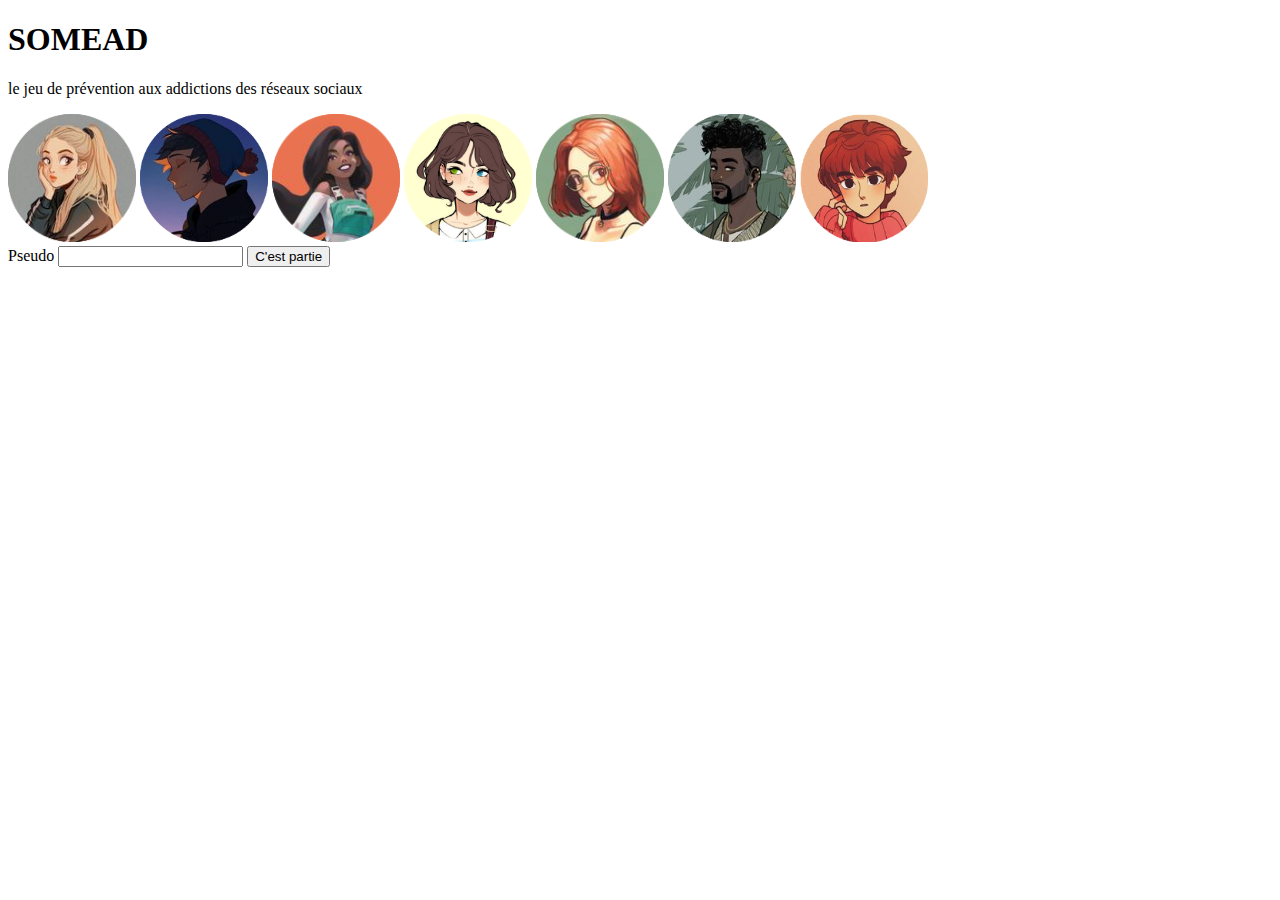
==== index.html @ f080d2d7 "update" ====
<!DOCTYPE html>
<html>
<head>
    <meta charset='utf-8'>
    <meta http-equiv='X-UA-Compatible' content='IE=edge'>
    <title>SoMeAd_Game</title>
    <meta name='viewport' content='width=device-width, initial-scale=1'>

    <link rel="stylesheet" type="text/css" media="screen" href="index.css">
    <script src="cs_scripts/menu.js"></script>
    <script src="cs_scripts/question.js"></script>
    <script src="cs_scripts/leaderboard.js"></script>
    <script src="cs_scripts/game.js"></script>
</head>
<body>
    <div id="title">
        <h1>SOMEAD</h1>
        <p>le jeu de prévention aux addictions des réseaux sociaux</p>
    </div>
    <div id="avatarSelect">
        <img class="avatar" href="#" src="images\000001.png" onclick="Game.menu.selectAvatar(1)">
        <img class="avatar" href="#" src="images\000002.png" onclick="Game.menu.selectAvatar(2)">
        <img class="avatar" href="#" src="images\000003.png" onclick="Game.menu.selectAvatar(3)">
        <img class="avatar" href="#" src="images\000004.png" onclick="Game.menu.selectAvatar(4)">
        <img class="avatar" href="#" src="images\000005.png" onclick="Game.menu.selectAvatar(5)">
        <img class="avatar" href="#" src="images\000006.png" onclick="Game.menu.selectAvatar(6)">
        <img class="avatar" href="#" src="images\000007.png" onclick="Game.menu.selectAvatar(7)">
    </div>
    <div id="userDiv" >
        <label id="label" for="username">Pseudo</label>
        <input id="username" type="text" name="username">
        <input id="submit" type="submit" value="C'est partie" onclick="Game.menu.startgame()">
    </div>
</body>
</html>
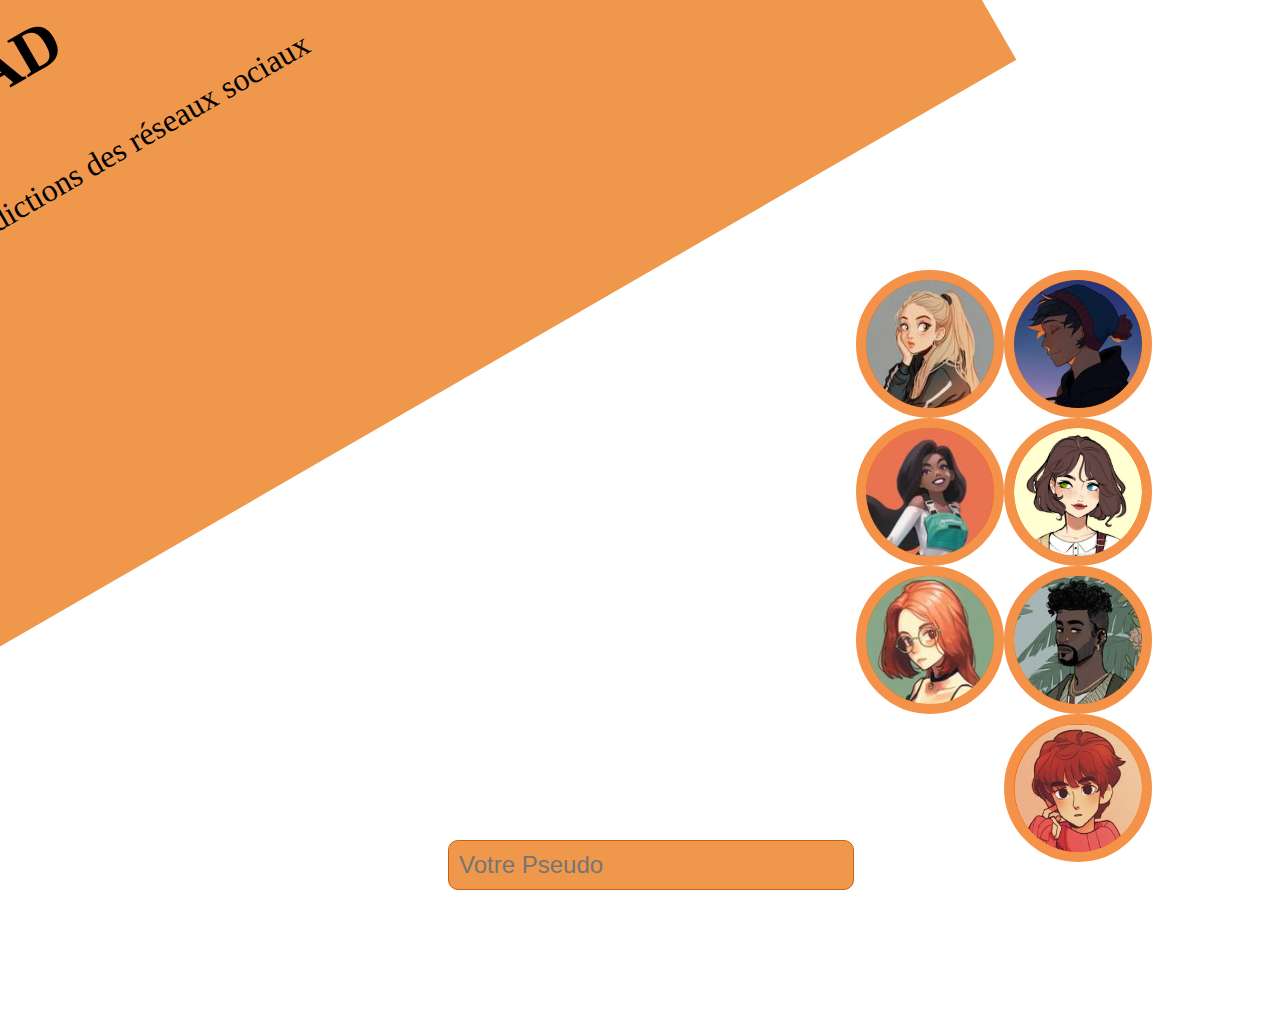
==== commit c14db36d: "update" ====
--- a/index.html
+++ b/index.html
@@ -26,10 +26,11 @@
         <img class="avatar" href="#" src="images\000006.png" onclick="Game.menu.selectAvatar(6)">
         <img class="avatar" href="#" src="images\000007.png" onclick="Game.menu.selectAvatar(7)">
     </div>
-    <div id="userDiv" >
-        <label id="label" for="username">Pseudo</label>
-        <input id="username" type="text" name="username">
-        <input id="submit" type="submit" value="C'est partie" onclick="Game.menu.startgame()">
+    <input id="username" type="text" name="username" placeholder="Votre Pseudo" >
+    <input id="submit" type="submit" value="C'est partie" onclick="Game.menu.startgame()">
+    <div id=credit>
+        un jeu imaginé par<strong>Julie BUI</strong>,<strong>Clara DEMAH</strong>,<strong>Marion Vaillant</strong>,<strong>Aurélie BONNET</strong>, TeST2S<br/>
+        dévelloper par <strong>Martin MANCHE</strong>, BTS SNIR
     </div>
 </body>
 </html>--- a/index.css
+++ b/index.css
@@ -0,0 +1,43 @@
+#title {
+    font-size:xx-large;
+    position: absolute;
+    left: -1000px;
+    top: -300px;
+    background-color: #ef984c;
+    transform: rotate(-30deg);
+    width: 150%;
+    height: 100%;
+    margin: auto;
+    text-align: center;
+    display: flex;
+    flex-direction: column;
+    justify-content: center;
+}
+#avatarSelect {
+    position:absolute;
+    right: 10%;
+    bottom: 40%;
+    width: 30%;
+    height: 30%;
+    margin: auto;
+    display: flex;
+    justify-content: flex-end;
+    flex-wrap: wrap;
+}
+#avatarSelect img {
+    padding: 0px;
+    border: 10px solid #f59249;
+    border-radius: 74px;
+    background-color: #f36700;
+}
+#username {
+    font-size: x-large;
+    position: absolute;
+    border: 1px solid #ca6012;
+    border-radius: 10px;
+    left: 35%;
+    bottom: 10px;
+    padding: 10px;
+    width: 30%;
+    background-color: #ef984c
+}
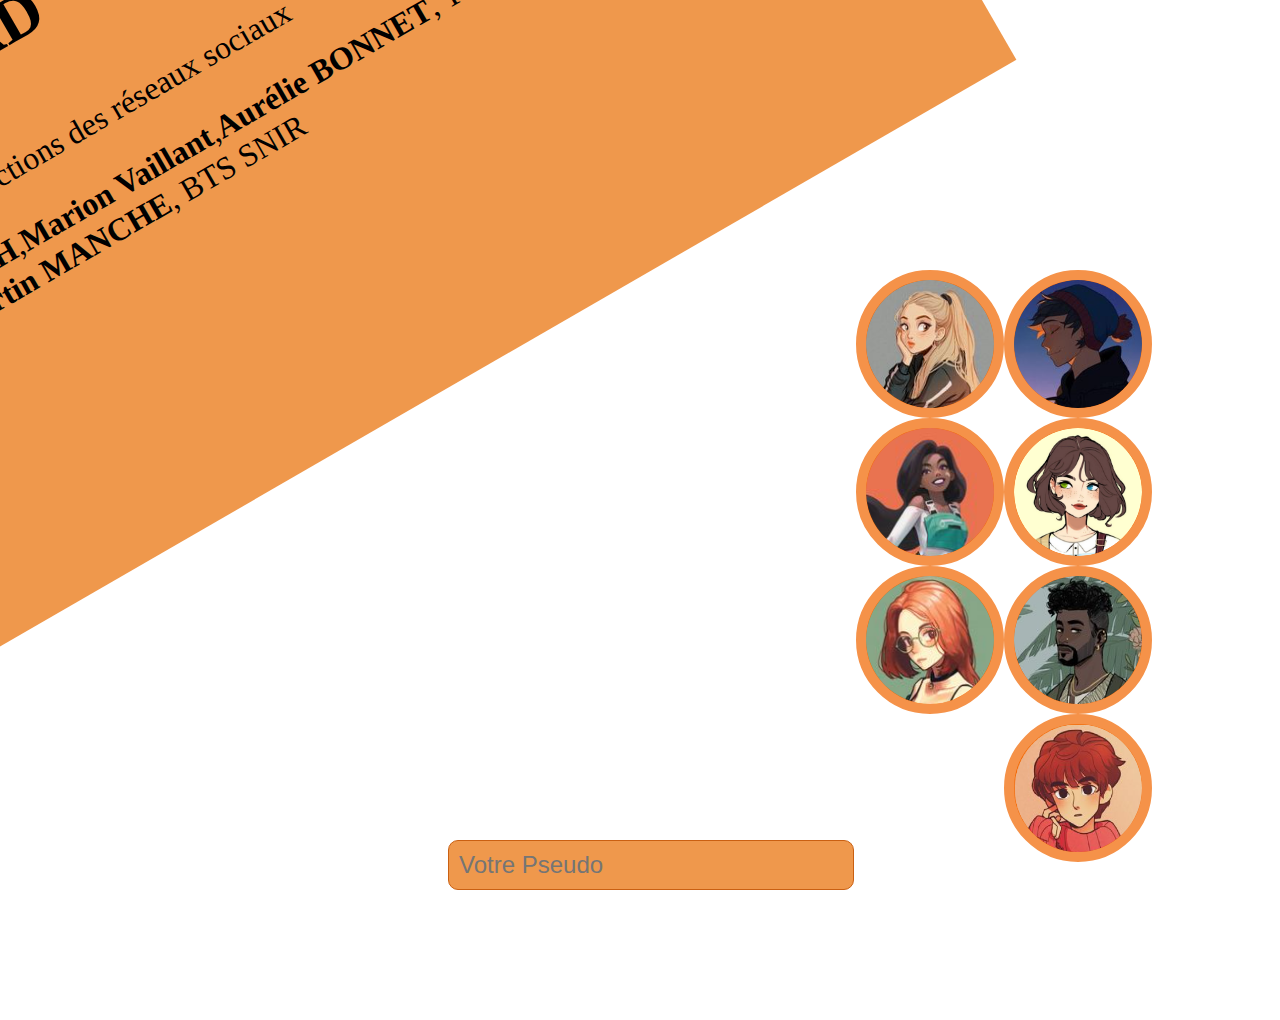
==== commit e87a0cbd: "Update index.html" ====
--- a/index.html
+++ b/index.html
@@ -16,6 +16,10 @@
     <div id="title">
         <h1>SOMEAD</h1>
         <p>le jeu de prévention aux addictions des réseaux sociaux</p>
+        <div id=credit>
+            un jeu imaginé par <strong>Julie BUI</strong>,<strong>Clara DEMAH</strong>,<strong>Marion Vaillant</strong>,<strong>Aurélie BONNET</strong>, TeST2S<br/>
+            programmer par <strong>Martin MANCHE</strong>, BTS SNIR
+        </div>
     </div>
     <div id="avatarSelect">
         <img class="avatar" href="#" src="images\000001.png" onclick="Game.menu.selectAvatar(1)">
@@ -28,9 +32,5 @@
     </div>
     <input id="username" type="text" name="username" placeholder="Votre Pseudo" >
     <input id="submit" type="submit" value="C'est partie" onclick="Game.menu.startgame()">
-    <div id=credit>
-        un jeu imaginé par<strong>Julie BUI</strong>,<strong>Clara DEMAH</strong>,<strong>Marion Vaillant</strong>,<strong>Aurélie BONNET</strong>, TeST2S<br/>
-        dévelloper par <strong>Martin MANCHE</strong>, BTS SNIR
-    </div>
 </body>
 </html>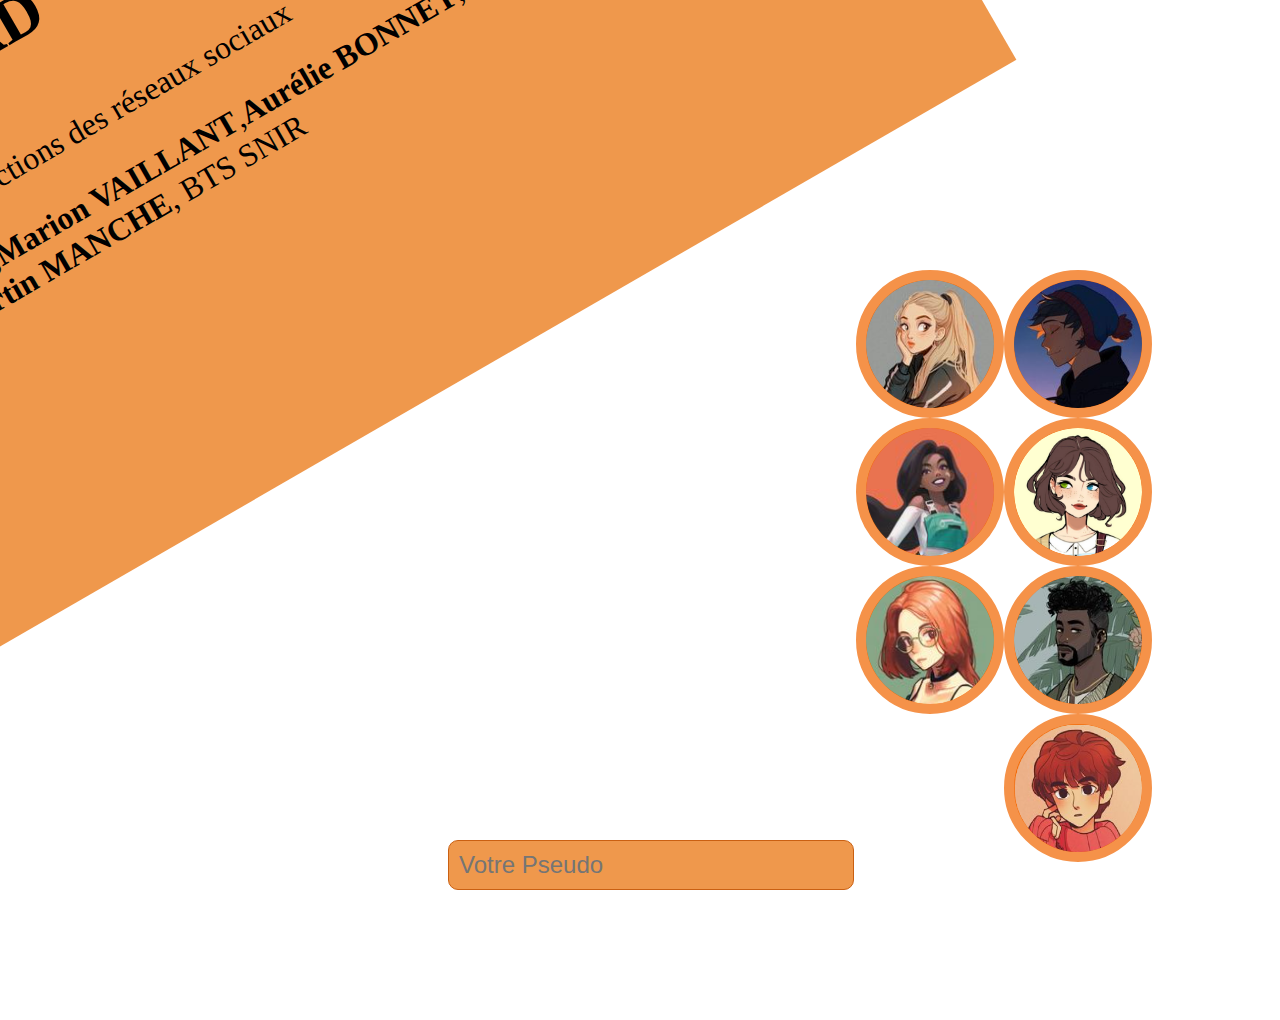
==== commit fd8da3b6: "Update index.html" ====
--- a/index.html
+++ b/index.html
@@ -17,7 +17,7 @@
         <h1>SOMEAD</h1>
         <p>le jeu de prévention aux addictions des réseaux sociaux</p>
         <div id=credit>
-            un jeu imaginé par <strong>Julie BUI</strong>,<strong>Clara DEMAH</strong>,<strong>Marion Vaillant</strong>,<strong>Aurélie BONNET</strong>, TeST2S<br/>
+            un jeu imaginé par <strong>Julie BUI</strong>,<strong>Clara DEMAH</strong>,<strong>Marion VAILLANT</strong>,<strong>Aurélie BONNET</strong>, TeST2S<br/>
             programmer par <strong>Martin MANCHE</strong>, BTS SNIR
         </div>
     </div>
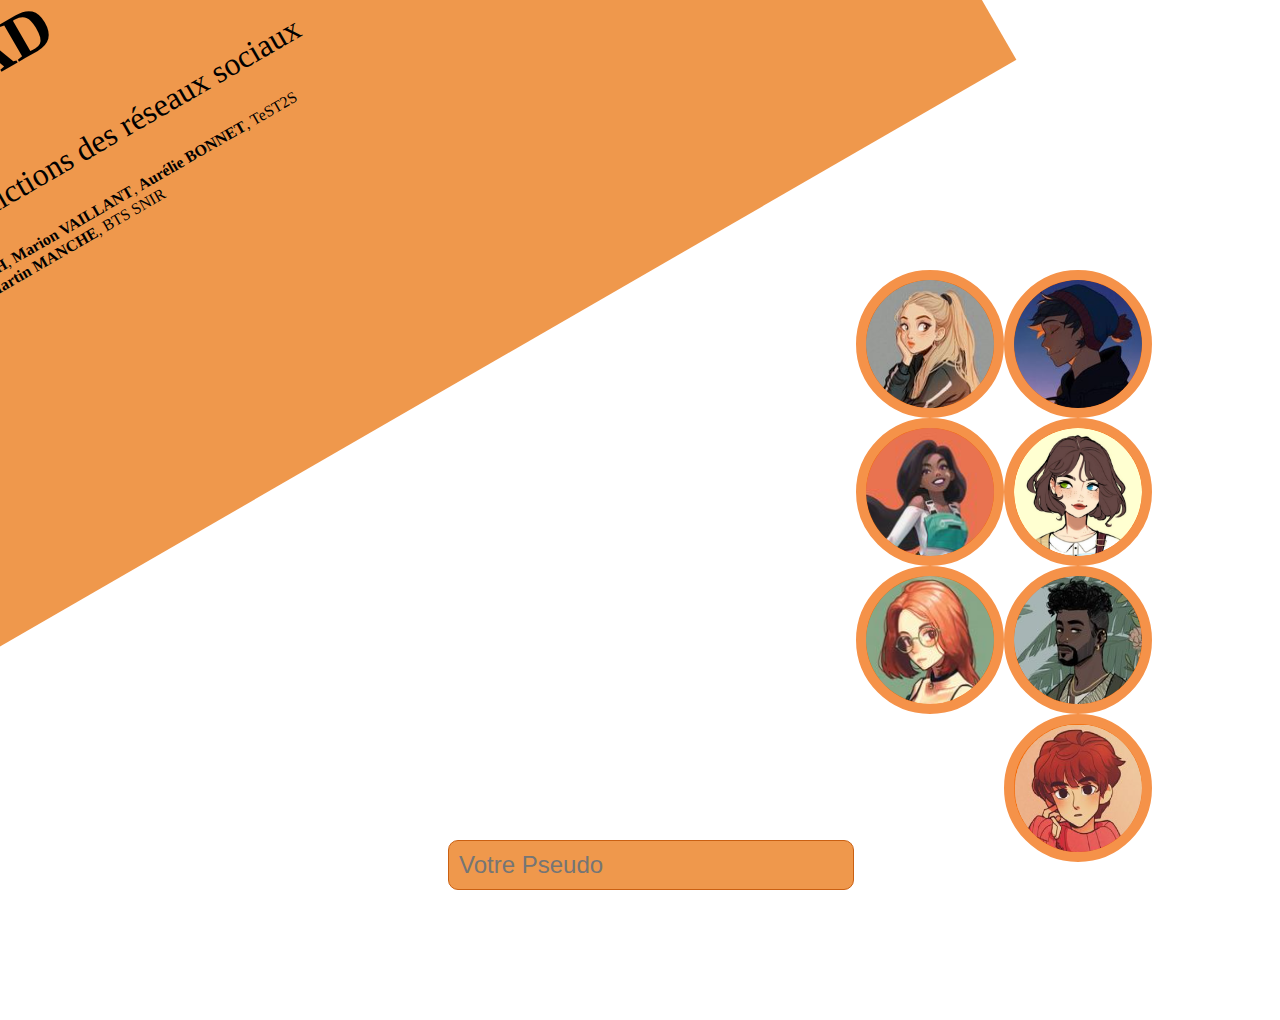
==== commit 75368447: "update" ====
--- a/index.html
+++ b/index.html
@@ -17,7 +17,7 @@
         <h1>SOMEAD</h1>
         <p>le jeu de prévention aux addictions des réseaux sociaux</p>
         <div id=credit>
-            un jeu imaginé par <strong>Julie BUI</strong>,<strong>Clara DEMAH</strong>,<strong>Marion VAILLANT</strong>,<strong>Aurélie BONNET</strong>, TeST2S<br/>
+            un jeu imaginé par <strong>Julie BUI</strong>, <strong>Clara DEMAH</strong>, <strong>Marion VAILLANT</strong>, <strong>Aurélie BONNET</strong>, TeST2S<br/>
             programmer par <strong>Martin MANCHE</strong>, BTS SNIR
         </div>
     </div>
--- a/index.css
+++ b/index.css
@@ -41,3 +41,6 @@
     width: 30%;
     background-color: #ef984c
 }
+#credit {
+    font-size: medium;
+}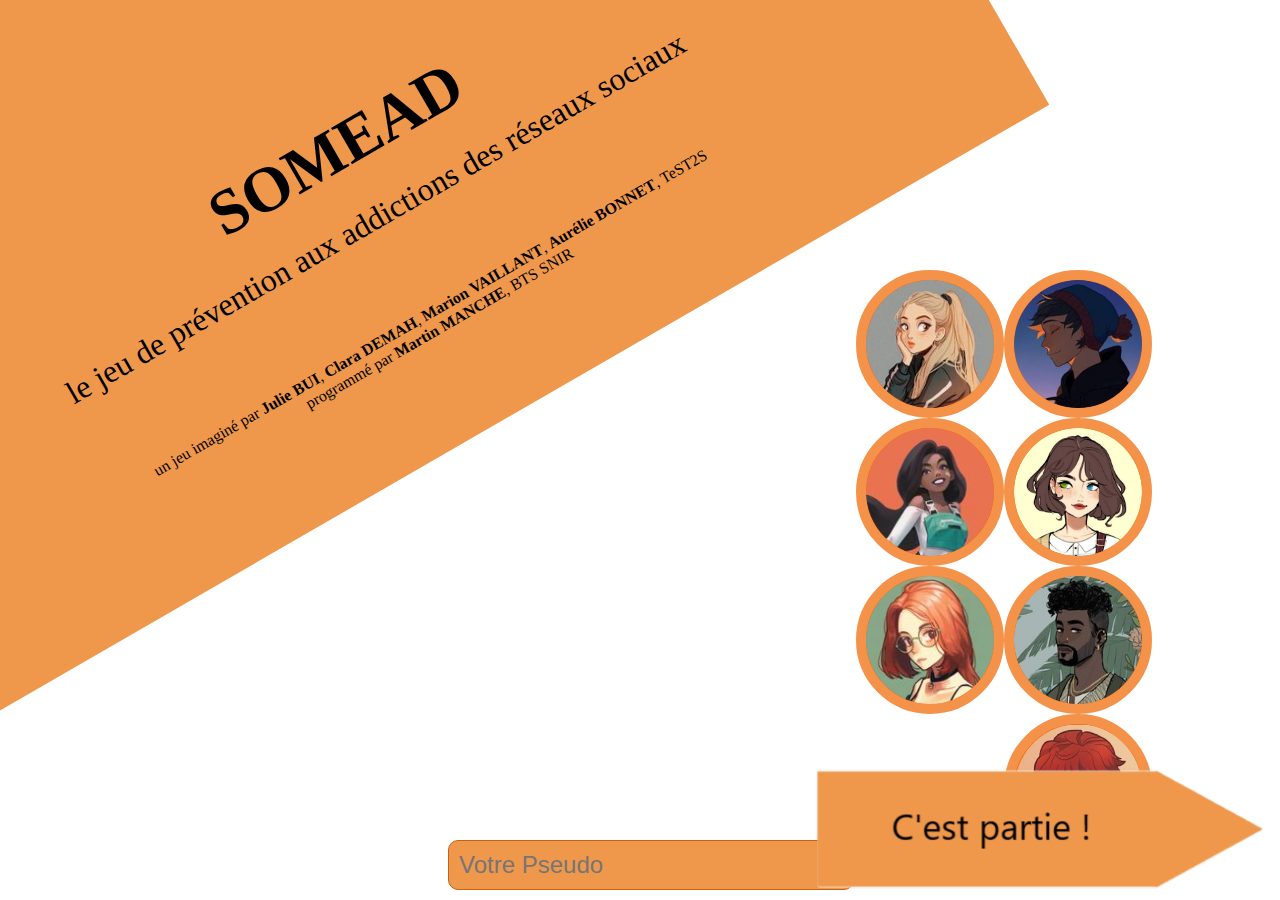
==== commit 779733d0: "update" ====
--- a/index.html
+++ b/index.html
@@ -18,19 +18,19 @@
         <p>le jeu de prévention aux addictions des réseaux sociaux</p>
         <div id=credit>
             un jeu imaginé par <strong>Julie BUI</strong>, <strong>Clara DEMAH</strong>, <strong>Marion VAILLANT</strong>, <strong>Aurélie BONNET</strong>, TeST2S<br/>
-            programmer par <strong>Martin MANCHE</strong>, BTS SNIR
+            programmé par <strong>Martin MANCHE</strong>, BTS SNIR
         </div>
     </div>
     <div id="avatarSelect">
-        <img class="avatar" href="#" src="images\000001.png" onclick="Game.menu.selectAvatar(1)">
-        <img class="avatar" href="#" src="images\000002.png" onclick="Game.menu.selectAvatar(2)">
-        <img class="avatar" href="#" src="images\000003.png" onclick="Game.menu.selectAvatar(3)">
-        <img class="avatar" href="#" src="images\000004.png" onclick="Game.menu.selectAvatar(4)">
-        <img class="avatar" href="#" src="images\000005.png" onclick="Game.menu.selectAvatar(5)">
-        <img class="avatar" href="#" src="images\000006.png" onclick="Game.menu.selectAvatar(6)">
-        <img class="avatar" href="#" src="images\000007.png" onclick="Game.menu.selectAvatar(7)">
+        <img class="avatar" href="#" src="images\000001.png" onclick="Game.menu.selectAvatar(1)"/>
+        <img class="avatar" href="#" src="images\000002.png" onclick="Game.menu.selectAvatar(2)"/>
+        <img class="avatar" href="#" src="images\000003.png" onclick="Game.menu.selectAvatar(3)"/>
+        <img class="avatar" href="#" src="images\000004.png" onclick="Game.menu.selectAvatar(4)"/>
+        <img class="avatar" href="#" src="images\000005.png" onclick="Game.menu.selectAvatar(5)"/>
+        <img class="avatar" href="#" src="images\000006.png" onclick="Game.menu.selectAvatar(6)"/>
+        <img class="avatar" href="#" src="images\000007.png" onclick="Game.menu.selectAvatar(7)"/>
     </div>
     <input id="username" type="text" name="username" placeholder="Votre Pseudo" >
-    <input id="submit" type="submit" value="C'est partie" onclick="Game.menu.startgame()">
+    <img href="#" src="images\begin.png" id="submit" onclick="Game.menu.startgame()">
 </body>
 </html>--- a/index.css
+++ b/index.css
@@ -1,46 +1,144 @@
-#title {
-    font-size:xx-large;
-    position: absolute;
-    left: -1000px;
-    top: -300px;
-    background-color: #ef984c;
-    transform: rotate(-30deg);
-    width: 150%;
-    height: 100%;
-    margin: auto;
-    text-align: center;
-    display: flex;
-    flex-direction: column;
-    justify-content: center;
-}
-#avatarSelect {
-    position:absolute;
-    right: 10%;
-    bottom: 40%;
-    width: 30%;
-    height: 30%;
-    margin: auto;
-    display: flex;
-    justify-content: flex-end;
-    flex-wrap: wrap;
-}
-#avatarSelect img {
-    padding: 0px;
-    border: 10px solid #f59249;
-    border-radius: 74px;
-    background-color: #f36700;
-}
-#username {
-    font-size: x-large;
-    position: absolute;
-    border: 1px solid #ca6012;
-    border-radius: 10px;
-    left: 35%;
-    bottom: 10px;
-    padding: 10px;
-    width: 30%;
-    background-color: #ef984c
-}
-#credit {
-    font-size: medium;
-}+ #title {
+     font-size:xx-large;
+     position: absolute;
+     left: -370px;
+     top: -415px;
+     background-color: #ef984c;
+     transform: rotate(-30deg);
+     width: 100%;
+     height: 100%;
+     margin: auto;
+     text-align: center;
+     display: flex;
+     flex-direction: column;
+     justify-content: center;
+ }
+ #title h1 {
+     transform: translate(0px, 200px);
+ }
+ #title p {
+     transform: translate(0px, 150px);
+ }
+ #avatarSelect {
+     position:absolute;
+     right: 10%;
+     bottom: 40%;
+     width: 30%;
+     height: 30%;
+     margin: auto;
+     display: flex;
+     justify-content: flex-end;
+     flex-wrap: wrap;
+ }
+ #avatarSelect img {
+     padding: 0px;
+     border: 10px solid #f59249;
+     border-radius: 74px;
+     background-color: #f36700;
+ }
+ #username {
+     font-size: x-large;
+     position: absolute;
+     border: 1px solid #ca6012;
+     border-radius: 10px;
+     left: 35%;
+     bottom: 10px;
+     padding: 10px;
+     width: 30%;
+     background-color: #ef984c
+ }
+ #credit {
+     font-size: medium;
+     transform: translate(0, 200px);
+ }
+ #submit {
+     position: absolute;
+     bottom: 10px;
+     right: 10px;
+ }
+ #error_avatar {
+     position: absolute;
+     bottom: 150px;
+     right: 220px;
+     color: red;
+     font-size: large;
+ }
+ #question_div {
+     border: 2px solid #ca6012;
+     border-radius: 64px;
+     background-color: #f7db99;
+     width: 90%;
+     height: 100px;
+     margin: 10px;
+     padding: 10px;
+     display: flex;
+     justify-content: center;
+ }
+ #question {
+     margin: auto;
+     width: fit-content;
+     height: fit-content;
+     max-width: 90%;
+     max-height: 90%;
+ }
+ #answers_div {
+     width: 100%;
+     display: flex;
+     justify-content: space-around;
+     flex-wrap: wrap;
+ }
+ .answers {
+     margin: 10px;
+     display: flex;
+     border: 2px solid #ca6012;
+     border-radius: 64px;
+     background-color: #f7db99;
+     width: 40%;
+     height: 150px;
+ }
+ .answer {
+     margin: auto;
+     width: fit-content;
+     max-width: 90%;
+     max-height: 90%;
+     height: fit-content;
+     text-align: center;
+ }
+ #question_div_sequence {
+     width: 100%;
+     display: flex;
+     justify-content: space-around;
+     flex-wrap: wrap;
+ }
+ #leaderboard_table {
+     width: 50%;
+     border: 2px solid #ca6012;
+     background-color: #fcffc8;
+     border-radius: 32px;
+     margin: auto;
+ }
+ #count_div {
+     position: absolute;
+     right: 10px;
+ }
+ .leaderboard_entry {
+     margin: 10px;
+     border: 2px solid #ca6012;
+     border-radius: 16px;
+     display: flex;
+     justify-content: space-evenly;
+     background-color: #ffd966;
+ }
+ .leaderboard_entry td {
+     width: 25%;
+     margin: auto;
+     padding: 10px;
+     text-align: center;
+ }
+ #desc {
+     margin: auto;
+     border: 2px solid #ca6012;
+     border-radius: 23px;
+     padding: 20px;
+     background-color: #FFD898;
+ }